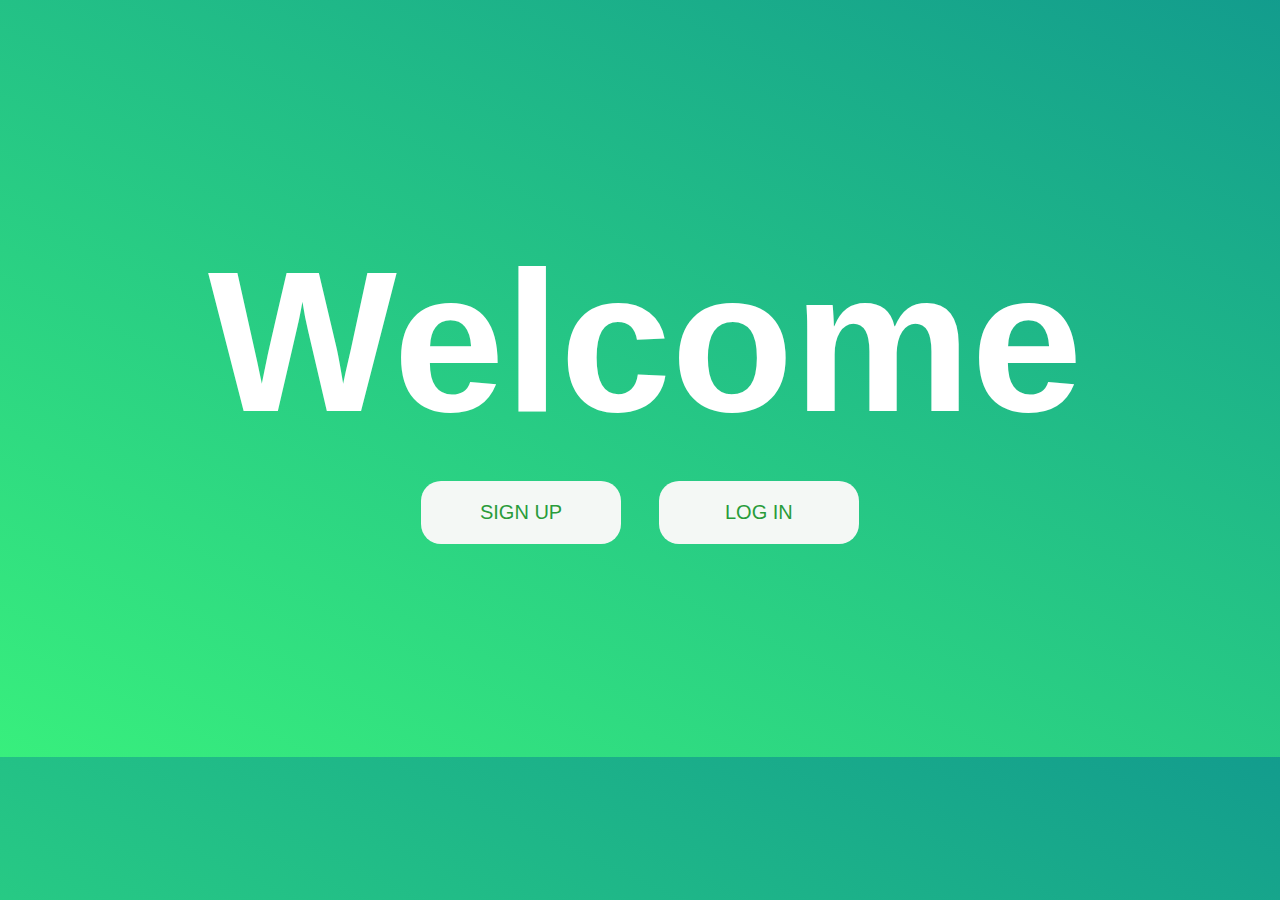
==== index.html @ d35b1790 "Add files via upload" ====
<!doctype html>
<html>
<head>
<meta charset="utf-8">
<title>Welcome to Team Stack</title>
<link rel="stylesheet" type="text/css" href="style.css">
</head>

<body>
<center>
<div class="message"><h1>Welcome</h1>
<button class="button" onClick="#">SIGN UP</button>
<button class="button" onClick="#">LOG IN</button></div>
</center>
</body>
</html>
---- style.css ----
@charset "utf-8";
/* CSS Document */
body {
	background: linear-gradient(205.37deg, #11998E -4.17%, #38EF7D 100.07%);
	line-height:0;
}
.message {
	font-family:Gotham, "Helvetica Neue", Helvetica, Arial, sans-serif;
	font-weight: bold;
	font-size: 100px;
	color: #FFFFFF;
	padding:200px;
}
.button {
	border-radius: 20px;
	background-color:#F4F8F5;
	border:none;
	font-family:Gotham, "Helvetica Neue", Helvetica, Arial, sans-serif;	
	color:rgba(41,156,58,1.00);
	text-align:center;
	font-size:20px;
	padding:20px;
	width: 200px;
	transition:all 0.5s;
	cursor:pointer;
	margin:5px;
}
.button span {
	cursor:pointer;
	display:inline-block;
	position:relative;
	transition:0.5s;
}
.button span:after{
	content:'\00bb';
	position:absolute;
	opacity:0;
	top:0;
	right:-20px;
	transition:0.5s;
}
.button: hover span {
	padding-right:25px;
}
.button: hover span:after {
	opacity:1;
	right:0;
}
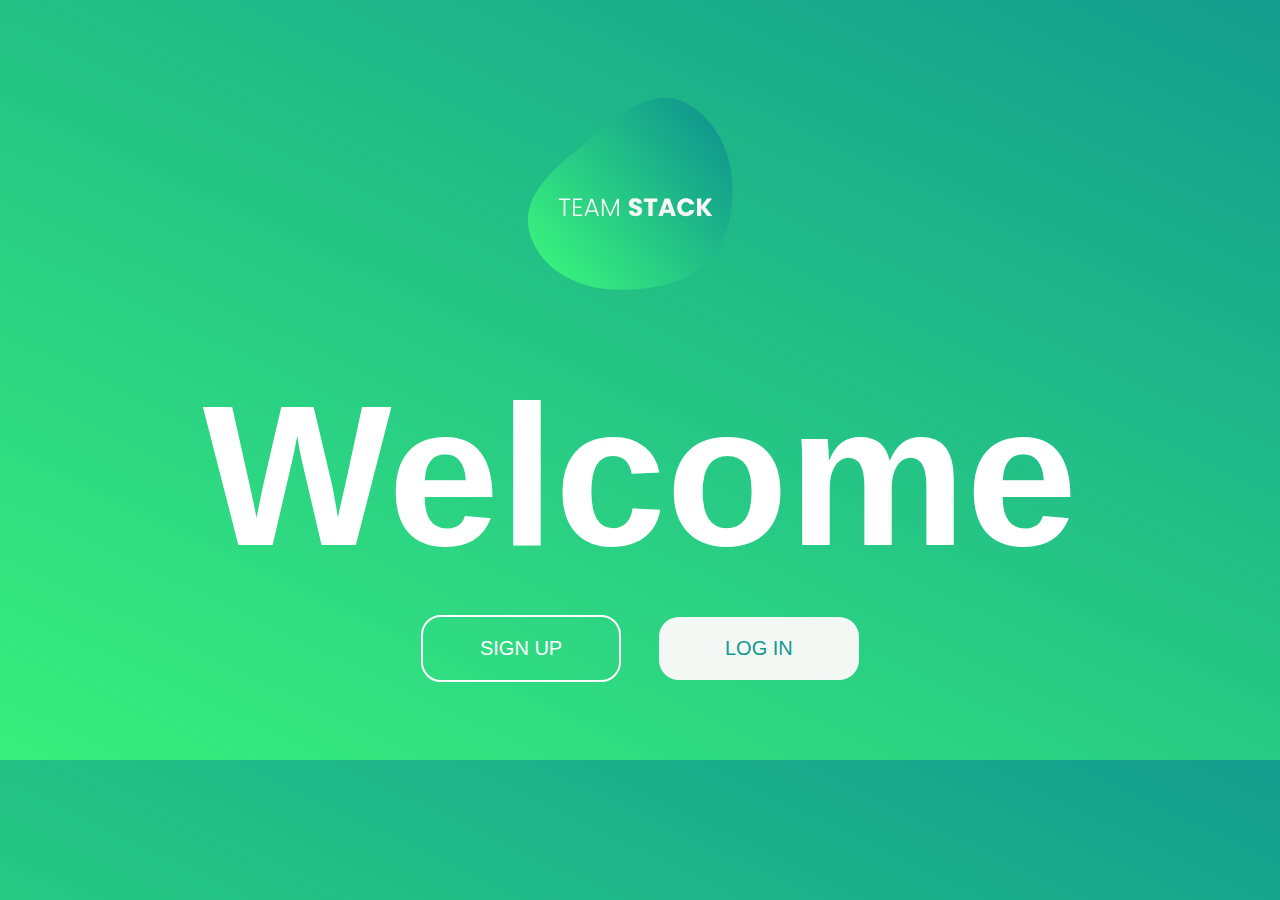
==== commit e7249bad: "Merge pull request #6 from Seuntwizzy/seun2" ====
--- a/index.html
+++ b/index.html
@@ -8,9 +8,11 @@
 
 <body>
 <center>
-<div class="message"><h1>Welcome</h1>
-<button class="button" onClick="#">SIGN UP</button>
-<button class="button" onClick="#">LOG IN</button></div>
+<div class="message">
+<img src="logo-green.png">
+<h1>Welcome</h1>
+<button class="button button1">SIGN UP</button>
+<button class="button">LOG IN</button></div>
 </center>
 </body>
 </html>
--- a/style.css
+++ b/style.css
@@ -9,14 +9,14 @@
 	font-weight: bold;
 	font-size: 100px;
 	color: #FFFFFF;
-	padding:200px;
+	padding:65px;
 }
 .button {
 	border-radius: 20px;
 	background-color:#F4F8F5;
 	border:none;
 	font-family:Gotham, "Helvetica Neue", Helvetica, Arial, sans-serif;	
-	color:rgba(41,156,58,1.00);
+	color:#11998E;
 	text-align:center;
 	font-size:20px;
 	padding:20px;
@@ -24,6 +24,11 @@
 	transition:all 0.5s;
 	cursor:pointer;
 	margin:5px;
+}
+.button1{
+	background:none;
+	border: 2px solid white;
+	color: white;
 }
 .button span {
 	cursor:pointer;
@@ -46,4 +51,5 @@
 	opacity:1;
 	right:0;
 }
+
 	